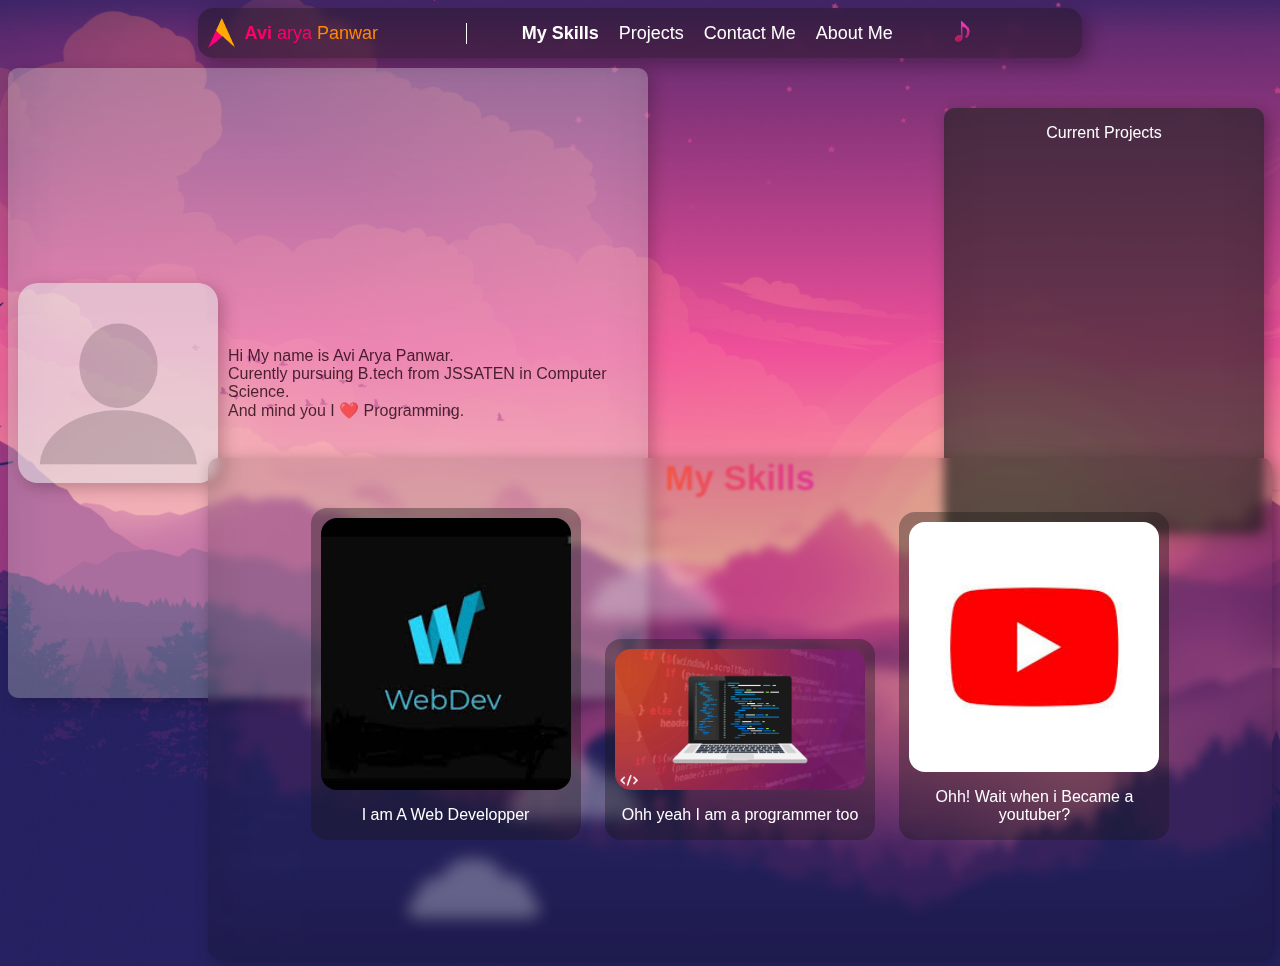
==== Index.html @ da5f4eea "Partially Completed" ====
<!doctype html>
<html lang="en">

<head>
  <meta charset="UTF-8">
  <meta http-equiv="X-UA-Compatible" content="IE=edge">
  <meta name="viewport" content="width=device-width, initial-scale=1.0">
  <link rel="icon" href="images/A-Logo.ico" sizes="32x32" type="image/png">


  <script src="js/Animations.js"></script>
  <link rel="stylesheet" href="css/style.css">
  <title>Portfolio</title>
</head>

<body class="bg-dark ">

  <div class="navbar-container">
    <nav class="navbar bg-soliddark filter-blur">
      <!-- Navbar Brand-->
      <img class="navbar-item" src="images/A-Logo.png" alt="">
      <a style="padding-right:10%;border:2px solid;border-width: 0px 1px 0px 0px; margin-right: 5%;" href="#"
        class="text-white"><span style="color: rgb(255, 0, 102); font-weight: bolder;">Avi </span><span style="color: rgb(255, 0, 102); "> arya <span style="color: rgb(255, 136, 0); ">Panwar</span></a>
      <!--Navbar Links-->
      <div class="navbar-item"><a href="Pages/MySkills.html" class="text-white "><span style ="font-weight: 900;">My Skills</span></a></div>
      <a href="Pages/Projects.html" class="text-white navbar-item">Projects</a>
      <a href="Pages/ContactMe.html" class="text-white navbar-item">Contact Me</a>
      <a href="Pages/AboutMe.html" class="text-white navbar-item">About Me</a>
      <img class="music-button" src="images/Music.png" alt="" onclick="PlaySound()">
    </nav>
  </div>

  <div id="profile" onmousedown="showme()" onclick="NextPage()">
    <img class="profile-pic" src="images/profile_pic.webp" alt="">
    <div>
      Hi My name is Avi Arya Panwar. <br>
      Curently pursuing B.tech from JSSATEN in Computer Science.<br>
      And mind you I ❤️ Programming.

    </div>
  </div>



  <div id="Projects-container"class="Projects-container filter-blur">
    <p class="text-white">Current Projects</p>
  </div>



  <div id="Skill-container" class="Skills filter-blur" onclick="PreviousPage()">

    <div class="Cloud-container">
      <img style="left:100px; top:200px; " src="images/Cloud.png " alt="" class="cloud filter-blur">
      <img style="left:380px; top:100px; animation-delay: 1.5s;" src="images/Cloud.png " alt=""
        class="cloud filter-blur">
      <img style="left:300px; top:300px; animation-delay: 5.5s;" src="images/Cloud.png" alt=""
        class="cloud filter-blur">
      <img style="left:200px; top:400px; animation-delay: 6.9s;" src="images/Cloud.png" alt=""
        class="cloud filter-blur">
    </div>

    <div style="font-size:35px;"class="Skills-heading text-white">My Skills</div>



    <div class="SkillCard ">
      <img src="images/Web_dev_skillcard.jfif" alt="">
      <p class="text-white">I am A Web Developper</p>
    </div>
    <div class="SkillCard ">
      <img src="images/programming_skillcard.png" alt="">
      <p class="text-white">Ohh yeah I am a programmer too</p>
    </div>
    <div class="SkillCard ">
      <img src="images/youtube_skillcard.jfif" alt="" unselectable="on">
      <p class="text-white">Ohh! Wait when i Became a youtuber?</p>
    </div>
  </div>


</body>

</html>
---- css/style.css ----
:root {
    --solid-dark: #161616;
    --dark: #292929;
}

* {
    font-family: Verdana, Geneva, Tahoma, sans-serif;
}


::-webkit-scrollbar {
    width: 8px;
   
}

::-webkit-scrollbar-track {
  
    border-radius:100vw;position:absolute;
    background-image: linear-gradient(rgb(255, 0, 162), rgb(55, 0, 90));
  
}

::-webkit-scrollbar-thumb {
  background-color: rgb(46, 46, 46);
  border-radius: 5px;position:absolute;
}
::-webkit-scrollbar-thumb:hover {
    background-color: rgb(46, 46, 46);
    border-radius: 5px;position:absolute;
  }
  
body {
    background-image: url(../images/scenery-pink-lakeside-sunset-lake-landscape-scenic-panorama-7680x3215-144.png);
    background-size: cover;
    background-repeat: no-repeat;
    margin: 8px 8px;
    overflow-x: hidden;
    overflow-y: scroll;
}
body *{
    user-select: none;
    user-zoom: none;
    user-select: none;
    -moz-user-select: none;
    -webkit-user-drag: none;
    -webkit-user-select: none;
    -ms-user-select: none;
}


.bg-soliddark {
    background-color: var(--solid-dark);
}

.bg-dark {
    background-color: var(--dark);
}



@keyframes Cloud-Motion {
    0% {
        transform: translate(0%);
    }

    100% {
        transform: translate(600%);
    }

}


.text-white {

    color: white;
}

.filter-blur {
    backdrop-filter: blur(5px);
}

.navbar {

    background-color: #1616165c;

    border-radius: 15px;
    display: flex;
    width: 70%;
    margin: auto;

    align-items: center;
    font-size: large;

    box-shadow: inset 0 -3em 3em rgba(0, 0, 0, 0.1), 0 0 0 2px rgba(255, 255, 255, 0),
        0.3em 0.3em 1em rgba(0, 0, 0, 0.3);
}

.navbar {
    transition: all 0.3s ease-in-out;
}

.navbar:hover {

    transform: scale(103%);
}

a {
    text-decoration: none;
}

.navbar-item {

    left: auto;
    display: flex;
    border: solid;
    border-width: 0px;
    margin: 10px;
    transition: all 0.2s ease-in-out;
}


.navbar-item:hover {

    position: relative;
    border: solid;
    border-width: 0px;
    margin: 10px;

    transform: translateY(-5px);
}
.music-button{
   margin-left: 5%;
    width:30px;
    border-radius: 10px;
 
    transition: all 1s ease;
}
.music-button:hover{
   transform: scale(110%);
   transform: rotateZ(360deg);
}

.Skills {
    margin-left: 200px;
    min-height: 400px;
    position: relative;
    margin-top: 400px;
    background-color: #1616161c;
    border-radius: 10px;
    padding-bottom: 100px;
    text-align: center;
    transition: all 1s ease;
    box-shadow: inset 0 -3em 3em rgba(0, 0, 0, 0.1), 0 0 0 2px rgba(255, 255, 255, 0),
        0.3em 0.3em 1em rgba(0, 0, 0, 0.3);
}

.Skills:hover {
    transform: translateY(3px);
    background-color: #1616165c;
}

.cloud {
    all: unset;
    filter: blur(8px);
    position: absolute;
    z-index: -1;
    opacity: 0.3;
    user-select: none;
    animation: Cloud-Motion 15s infinite alternate;

}

.Skills-heading {
 
    pointer-events: none;
    font-family: Verdana, Geneva, Tahoma, sans-serif;
    font-weight: 700;
    position: static;
    display: block;
    background: linear-gradient(to right, #f32170,
    #ff6b08, #cf23cf, #eedd44);
-webkit-text-fill-color: transparent;
background-clip: text;
-webkit-background-clip: text;

filter: blur(1px);
}

.SkillCard {
  
    width: min-content;
    
    display: inline-block;
    justify-content: left;
    margin: 10px;
    background-color: #1616165c;
    border-radius: 1em;
    transition: all 0.5s ease;
}
.SkillCard:hover {
    transform: scale(105%);

}

.SkillCard img {

    display: block;
    margin: 10px;
    width: 250px;

    border-radius: 1em;
}

#profile {
    margin-top: 10px;
    align-items: center;
    position: absolute;
    display: flex;
    height: 70%;
    width: 50%;
    opacity: 0.7;
    background-color: #e5e5e577;
    border-radius: 10px;
    box-shadow: inset 0 -3em 3em rgba(0, 0, 0, 0.1), 0 0 0 2px rgba(255, 255, 255, 0),
        0.3em 0.3em 1em rgba(0, 0, 0, 0.3);
}

#profile img {

    margin: 10px;
    width: 200px;
    height: 200px;
    border-radius: 20px;
    box-shadow: inset 0 -3em 3em rgba(0, 0, 0, 0.1), 0 0 0 2px rgba(255, 255, 255, 0),
        0.3em 0.3em 1em rgba(0, 0, 0, 0.3);
}
.Projects-container{
    display: block;
   width: 25%;
   height: 25%;
    background-color: #262626a8;
    right:16px;
    margin-top: 50px;
    position: absolute;
    border-radius: 10px;
    padding-bottom: 200px;
    text-align: center;
    transition: all 1s ease;
 
    box-shadow: inset 0 -3em 3em rgba(0, 0, 0, 0.1), 0 0 0 2px rgba(255, 255, 255, 0),
        0.3em 0.3em 1em rgba(0, 0, 0, 0.3);
}
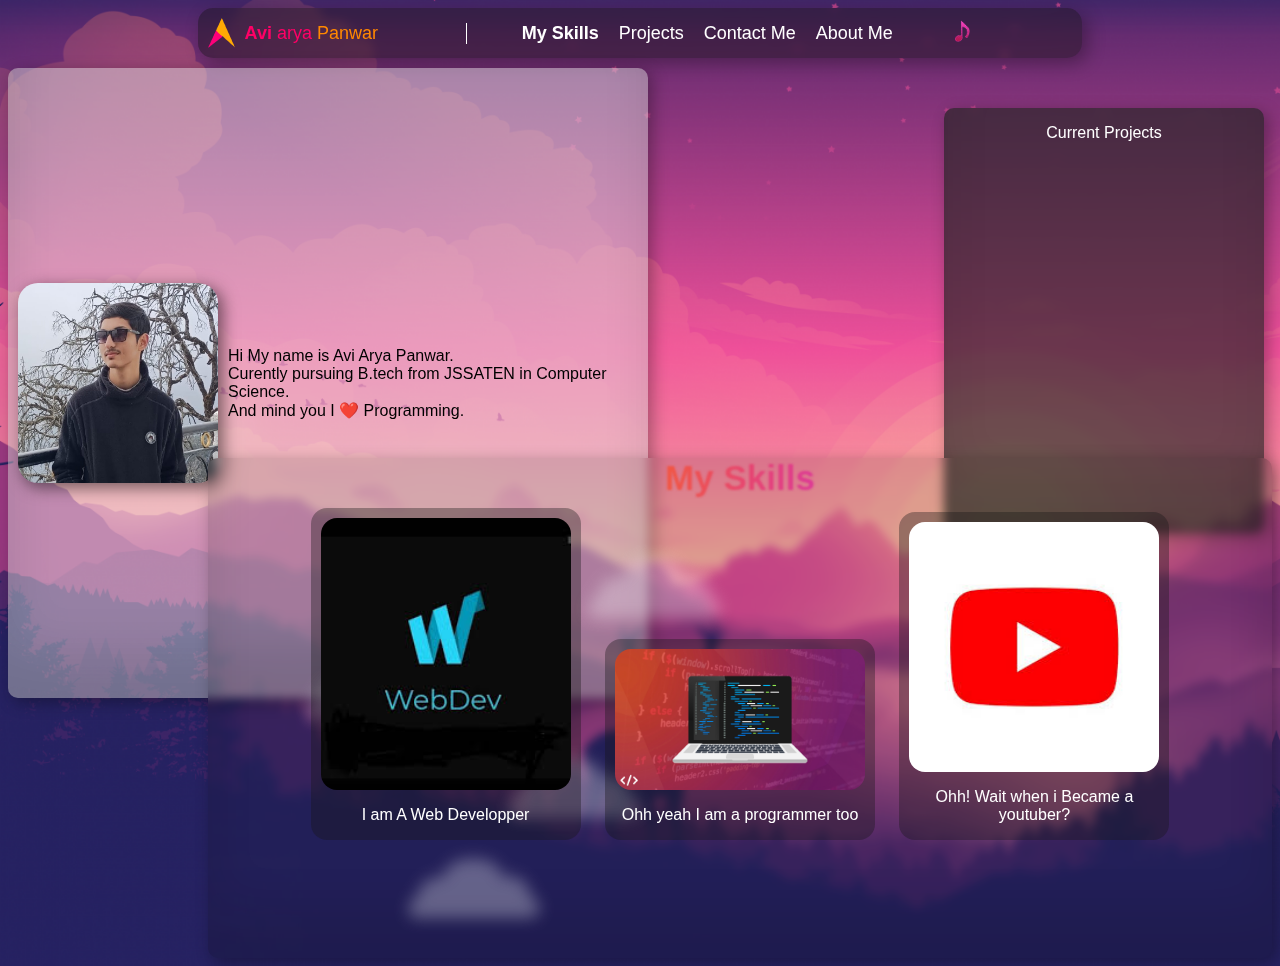
==== commit 4a46e536: "asa" ====
--- a/Index.html
+++ b/Index.html
@@ -1,6 +1,6 @@
 <!doctype html>
 <html lang="en">
-
+ 
 <head>
   <meta charset="UTF-8">
   <meta http-equiv="X-UA-Compatible" content="IE=edge">
--- a/css/style.css
+++ b/css/style.css
@@ -28,7 +28,7 @@
     background-color: rgb(46, 46, 46);
     border-radius: 5px;position:absolute;
   }
-  
+
 body {
     background-image: url(../images/scenery-pink-lakeside-sunset-lake-landscape-scenic-panorama-7680x3215-144.png);
     background-size: cover;
@@ -218,7 +218,7 @@
     display: flex;
     height: 70%;
     width: 50%;
-    opacity: 0.7;
+    opacity: 1;
     background-color: #e5e5e577;
     border-radius: 10px;
     box-shadow: inset 0 -3em 3em rgba(0, 0, 0, 0.1), 0 0 0 2px rgba(255, 255, 255, 0),
@@ -232,7 +232,7 @@
     height: 200px;
     border-radius: 20px;
     box-shadow: inset 0 -3em 3em rgba(0, 0, 0, 0.1), 0 0 0 2px rgba(255, 255, 255, 0),
-        0.3em 0.3em 1em rgba(0, 0, 0, 0.3);
+        0.3em 0.3em 1em rgba(0, 0, 0, 0.5);
 }
 .Projects-container{
     display: block;
